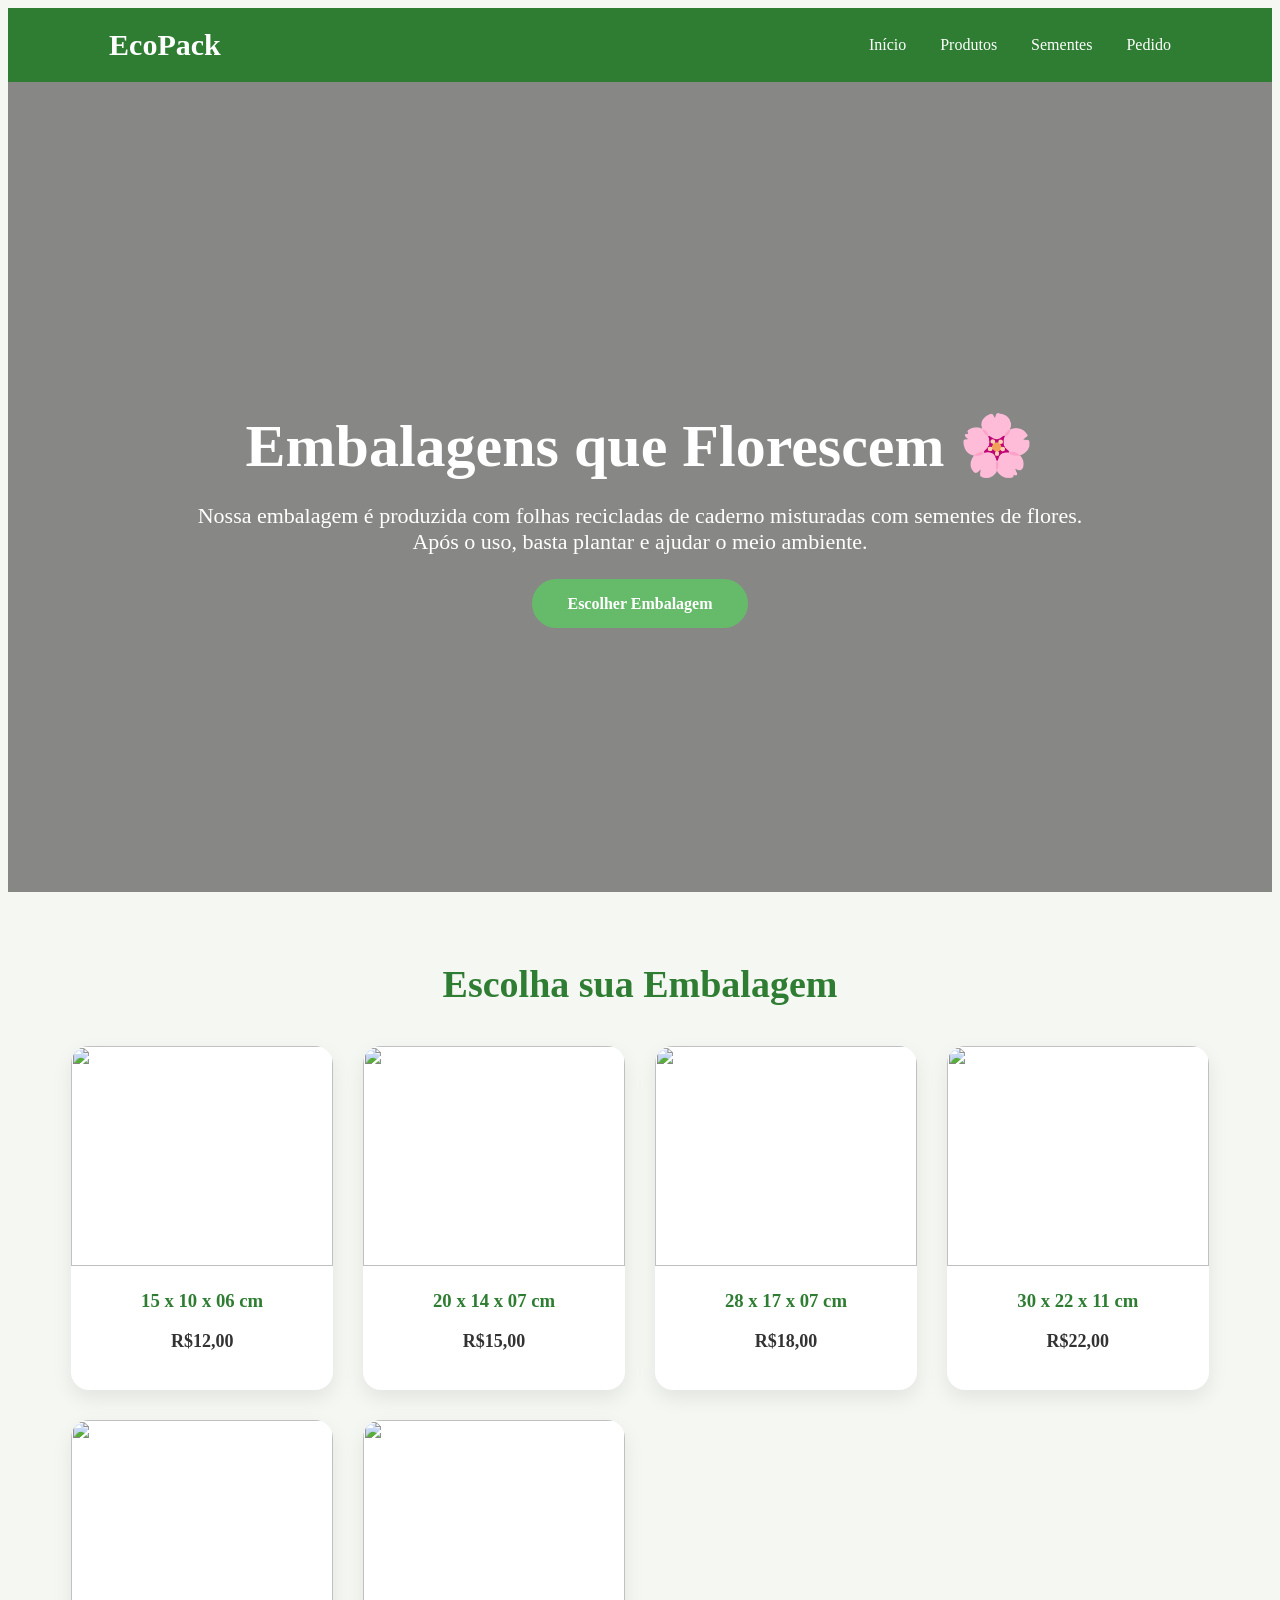
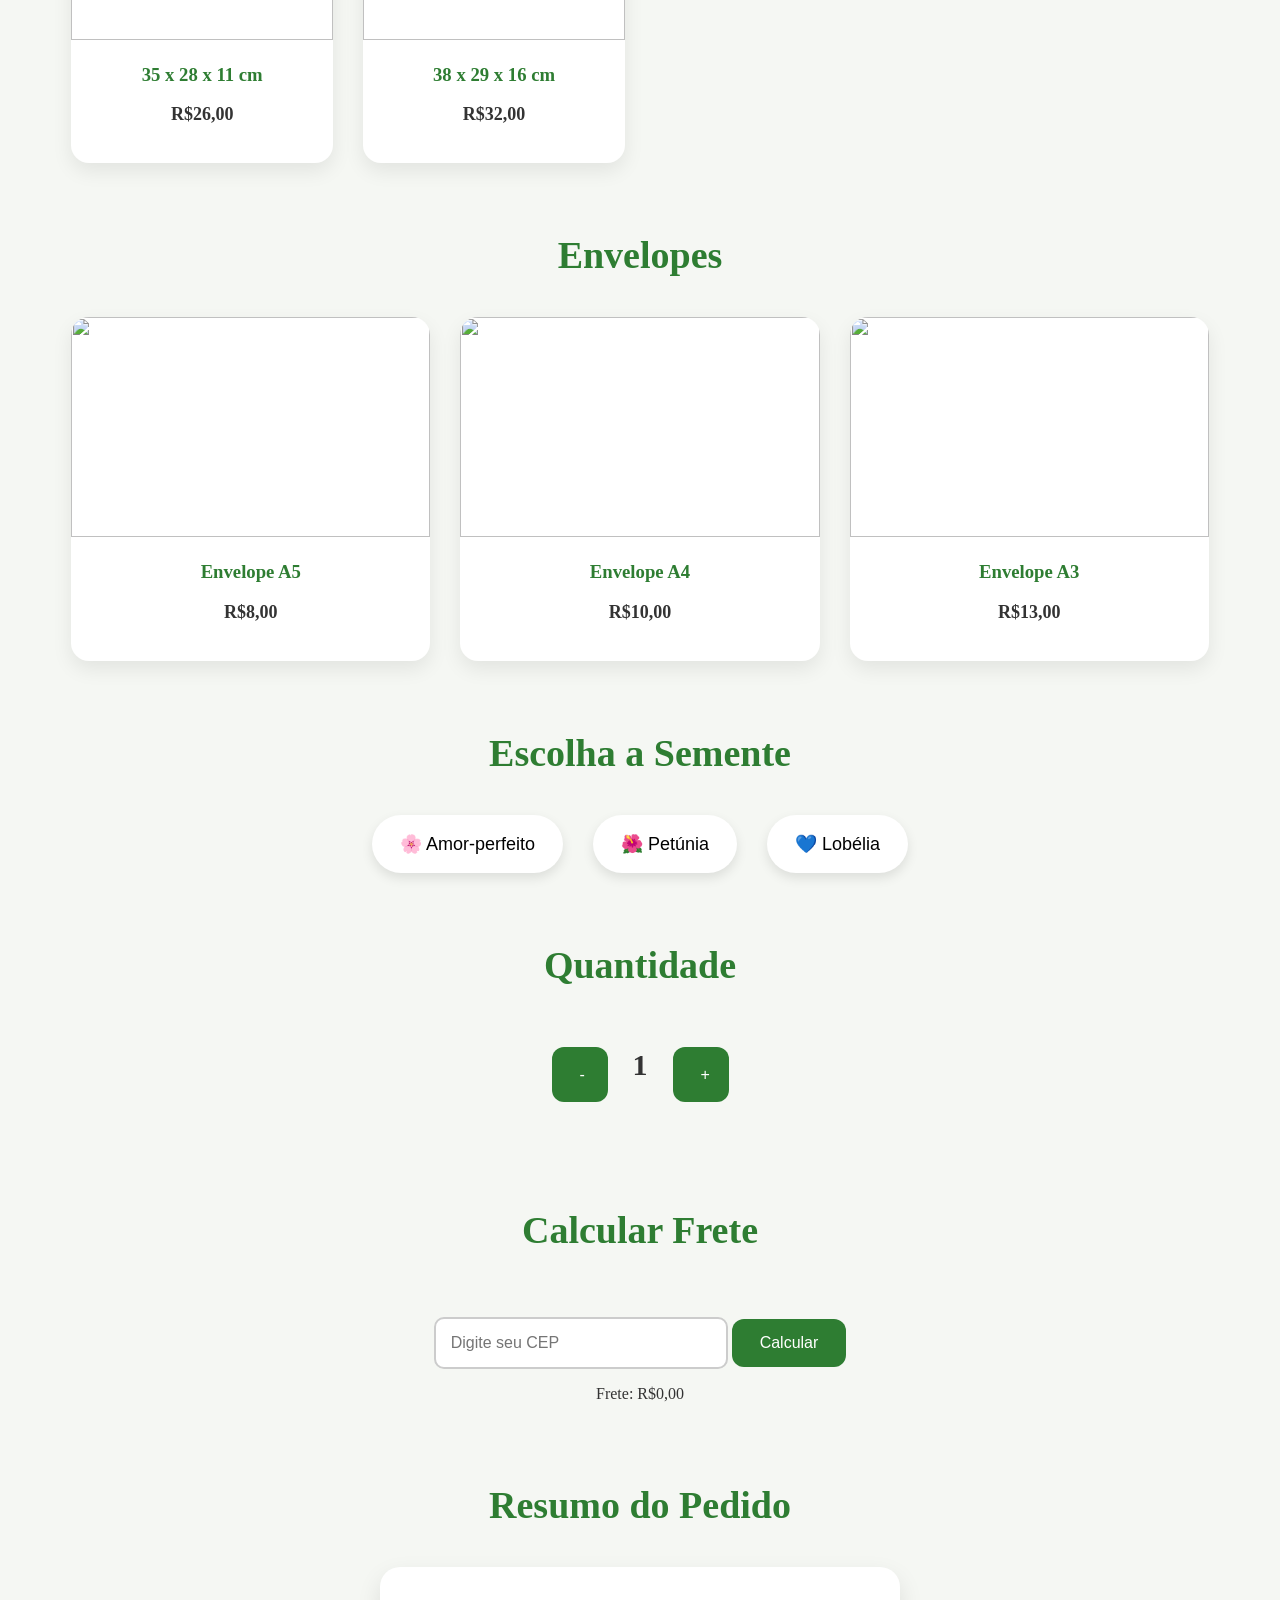
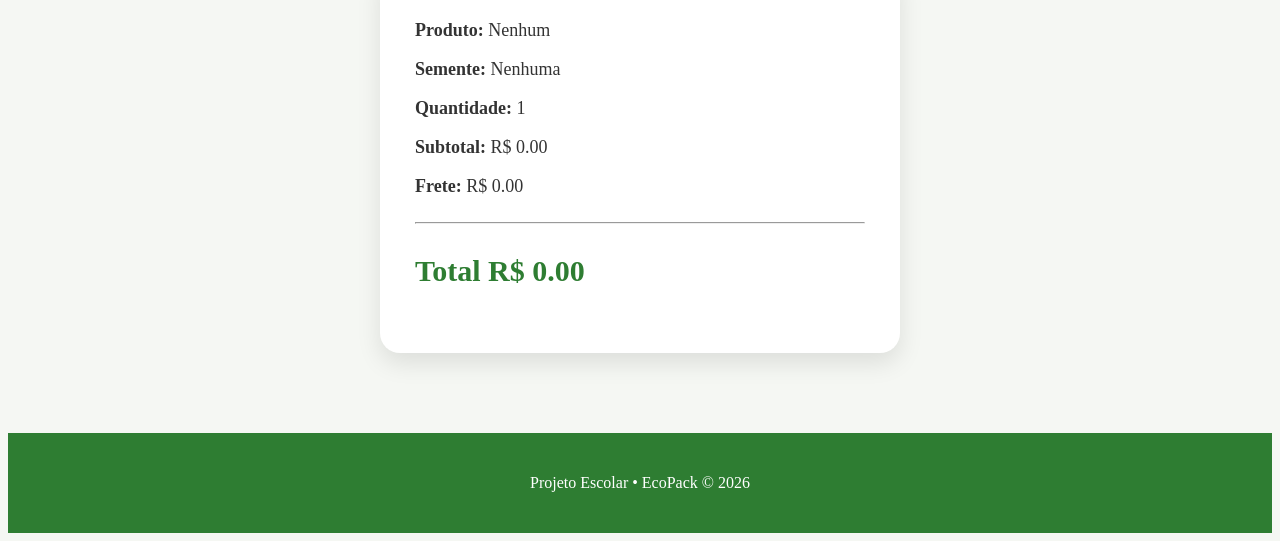
==== index.html @ 2d5b4a35 "arrumando protótipo inicial" ====
<!DOCTYPE html>
<html lang="pt-br">
<head>
    <meta charset="UTF-8">
    <meta name="viewport" content="width=device-width, initial-scale=1.0">
    <title>EcoPack - Embalagens Sustentáveis</title>

    <link rel="stylesheet" href="style.css">

    <link rel="preconnect" href="https://fonts.googleapis.com">
    <link href="https://fonts.googleapis.com/css2?family=Poppins:wght@300;400;500;600;700&display=swap" rel="stylesheet">
</head>

<body>

<header>

    <div class="logo">
         EcoPack
    </div>

    <nav>

        <a href="#inicio">Início</a>
        <a href="#produtos">Produtos</a>
        <a href="#sementes">Sementes</a>
        <a href="#pedido">Pedido</a>

    </nav>

</header>


<section class="banner" id="inicio">

    <div class="banner-texto">

        <h1>Embalagens que Florescem 🌸</h1>

        <p>
            Nossa embalagem é produzida com folhas recicladas de caderno
            misturadas com sementes de flores.
            Após o uso, basta plantar e ajudar o meio ambiente.
        </p>

        <a href="#produtos" class="botao">
            Escolher Embalagem
        </a>

    </div>

</section>



<section class="produtos" id="produtos">

<h2>Escolha sua Embalagem</h2>

<div class="cards">

<div class="card" onclick="selecionarProduto('15x10x06',12)">
<img src="imagens/caixa1.png">
<h3>15 x 10 x 06 cm</h3>
<p>R$12,00</p>
</div>

<div class="card" onclick="selecionarProduto('20x14x07',15)">
<img src="imagens/caixa2.png">
<h3>20 x 14 x 07 cm</h3>
<p>R$15,00</p>
</div>

<div class="card" onclick="selecionarProduto('28x17x07',18)">
<img src="imagens/caixa3.png">
<h3>28 x 17 x 07 cm</h3>
<p>R$18,00</p>
</div>

<div class="card" onclick="selecionarProduto('30x22x11',22)">
<img src="imagens/caixa4.png">
<h3>30 x 22 x 11 cm</h3>
<p>R$22,00</p>
</div>

<div class="card" onclick="selecionarProduto('35x28x11',26)">
<img src="imagens/caixa5.png">
<h3>35 x 28 x 11 cm</h3>
<p>R$26,00</p>
</div>

<div class="card" onclick="selecionarProduto('38x29x16',32)">
<img src="imagens/caixa6.png">
<h3>38 x 29 x 16 cm</h3>
<p>R$32,00</p>
</div>

</div>

</section>



<section class="produtos">

<h2>Envelopes</h2>

<div class="cards">

<div class="card" onclick="selecionarProduto('Envelope A5',8)">
<img src="imagens/a5.png">
<h3>Envelope A5</h3>
<p>R$8,00</p>
</div>

<div class="card" onclick="selecionarProduto('Envelope A4',10)">
<img src="imagens/a4.png">
<h3>Envelope A4</h3>
<p>R$10,00</p>
</div>

<div class="card" onclick="selecionarProduto('Envelope A3',13)">
<img src="imagens/a3.png">
<h3>Envelope A3</h3>
<p>R$13,00</p>
</div>

</div>

</section>



<section class="sementes" id="sementes">

<h2>Escolha a Semente</h2>

<div class="sementes-card">

<button onclick="selecionarSemente('Amor-perfeito')">
🌸 Amor-perfeito
</button>

<button onclick="selecionarSemente('Petúnia')">
🌺 Petúnia
</button>

<button onclick="selecionarSemente('Lobélia')">
💙 Lobélia
</button>

</div>

</section>



<section class="pedido" id="pedido">

<h2>Quantidade</h2>

<div class="quantidade">

<button onclick="diminuir()">
-
</button>

<span id="quantidade">
1
</span>

<button onclick="aumentar()">
+
</button>

</div>

<br><br>

<h2>Calcular Frete</h2>

<input
type="text"
id="cep"
placeholder="Digite seu CEP">

<button onclick="calcularFrete()">
Calcular
</button>

<p id="valorFrete">
Frete: R$0,00
</p>

</section>



<section class="resumo">

<h2>Resumo do Pedido</h2>

<div class="resumo-box">

<p>

<strong>Produto:</strong>

<span id="produtoSelecionado">
Nenhum
</span>

</p>

<p>

<strong>Semente:</strong>

<span id="sementeSelecionada">
Nenhuma
</span>

</p>

<p>

<strong>Quantidade:</strong>

<span id="quantidadeResumo">
1
</span>

</p>

<p>

<strong>Subtotal:</strong>

R$

<span id="subtotal">
0.00
</span>

</p>

<p>

<strong>Frete:</strong>

R$

<span id="frete">
0.00
</span>

</p>

<hr>

<h3>

Total

R$

<span id="total">
0.00
</span>

</h3>

</div>

</section>



<footer>

<p>

Projeto Escolar • EcoPack © 2026

</p>

</footer>



<script src="script.js"></script>

</body>
</html>
---- style.css ----
```css
/* ===========================
      CONFIGURAÇÕES GERAIS
=========================== */

*{
    margin:0;
    padding:0;
    box-sizing:border-box;
    font-family:'Poppins',sans-serif;
}

body{
    background:#f5f7f3;
    color:#333;
}

/* ===========================
          HEADER
=========================== */

header{
    background:#2E7D32;
    color:white;

    display:flex;
    justify-content:space-between;
    align-items:center;

    padding:20px 8%;

    position:sticky;
    top:0;
    z-index:1000;
}

.logo{
    font-size:30px;
    font-weight:700;
}

nav a{

    text-decoration:none;
    color:white;

    margin-left:30px;

    transition:.3s;
}

nav a:hover{

    color:#c8f7c5;

}

/* ===========================
          BANNER
=========================== */

.banner{

    height:90vh;

    background:linear-gradient(rgba(0,0,0,.45),
    rgba(0,0,0,.45)),
    url("imagens/banner.jpg");

    background-size:cover;
    background-position:center;

    display:flex;
    align-items:center;
    justify-content:center;

    text-align:center;

    color:white;

}

.banner-texto{

    width:70%;

}

.banner h1{

    font-size:60px;
    margin-bottom:20px;

}

.banner p{

    font-size:22px;
    margin-bottom:40px;

}

.botao{

    background:#66BB6A;

    padding:16px 35px;

    color:white;

    text-decoration:none;

    border-radius:50px;

    transition:.3s;

    font-weight:600;

}

.botao:hover{

    background:#388E3C;

}

/* ===========================
      TÍTULOS
=========================== */

section h2{

    text-align:center;

    margin-top:70px;
    margin-bottom:40px;

    font-size:38px;

    color:#2E7D32;

}

/* ===========================
      CARDS
=========================== */

.cards{

    width:90%;

    margin:auto;

    display:grid;

    grid-template-columns:repeat(auto-fit,minmax(260px,1fr));

    gap:30px;

    margin-bottom:70px;

}

.card{

    background:white;

    border-radius:18px;

    overflow:hidden;

    box-shadow:0 8px 20px rgba(0,0,0,.08);

    cursor:pointer;

    transition:.35s;

    text-align:center;

    padding-bottom:20px;

}

.card:hover{

    transform:translateY(-10px);

    box-shadow:0 15px 35px rgba(0,0,0,.18);

}

.card img{

    width:100%;
    height:220px;

    object-fit:cover;

}

.card h3{

    margin-top:20px;

    color:#2E7D32;

}

.card p{

    margin-top:10px;

    font-size:18px;

    font-weight:600;

}

.card.selecionado{

    border:4px solid #4CAF50;

}

/* ===========================
      SEMENTES
=========================== */

.sementes-card{

    display:flex;

    justify-content:center;

    gap:30px;

    flex-wrap:wrap;

    margin-bottom:70px;

}

.sementes-card button{

    padding:18px 28px;

    border:none;

    border-radius:50px;

    background:white;

    font-size:18px;

    cursor:pointer;

    transition:.3s;

    box-shadow:0 5px 12px rgba(0,0,0,.10);

}

.sementes-card button:hover{

    background:#4CAF50;

    color:white;

}

/* ===========================
        PEDIDO
=========================== */

.pedido{

    text-align:center;

}

.quantidade{

    display:flex;

    justify-content:center;

    align-items:center;

    gap:25px;

}

.quantidade button{

    width:55px;
    height:55px;

    border:none;

    border-radius:50%;

    background:#4CAF50;

    color:white;

    font-size:28px;

    cursor:pointer;

}

.quantidade span{

    font-size:30px;

    font-weight:bold;

}

input{

    margin-top:25px;

    width:260px;

    padding:15px;

    border-radius:10px;

    border:2px solid #ccc;

    font-size:16px;

}

.pedido button{

    margin-top:20px;

    padding:15px 28px;

    border:none;

    border-radius:12px;

    background:#2E7D32;

    color:white;

    cursor:pointer;

    font-size:16px;

}

/* ===========================
      RESUMO
=========================== */

.resumo{

    margin:80px auto;

}

.resumo-box{

    width:450px;

    max-width:90%;

    margin:auto;

    background:white;

    border-radius:20px;

    padding:35px;

    box-shadow:0 10px 25px rgba(0,0,0,.10);

}

.resumo-box p{

    margin-bottom:18px;

    font-size:18px;

}

.resumo-box hr{

    margin:25px 0;

}

.resumo-box h3{

    color:#2E7D32;

    font-size:30px;

}

/* ===========================
        FOOTER
=========================== */

footer{

    margin-top:70px;

    background:#2E7D32;

    color:white;

    text-align:center;

    padding:25px;

}

/* ===========================
      RESPONSIVO
=========================== */

@media(max-width:900px){

header{

    flex-direction:column;

}

nav{

    margin-top:20px;

}

nav a{

    display:block;

    margin:10px 0;

}

.banner h1{

    font-size:40px;

}

.banner p{

    font-size:18px;

}

}
```

```
```
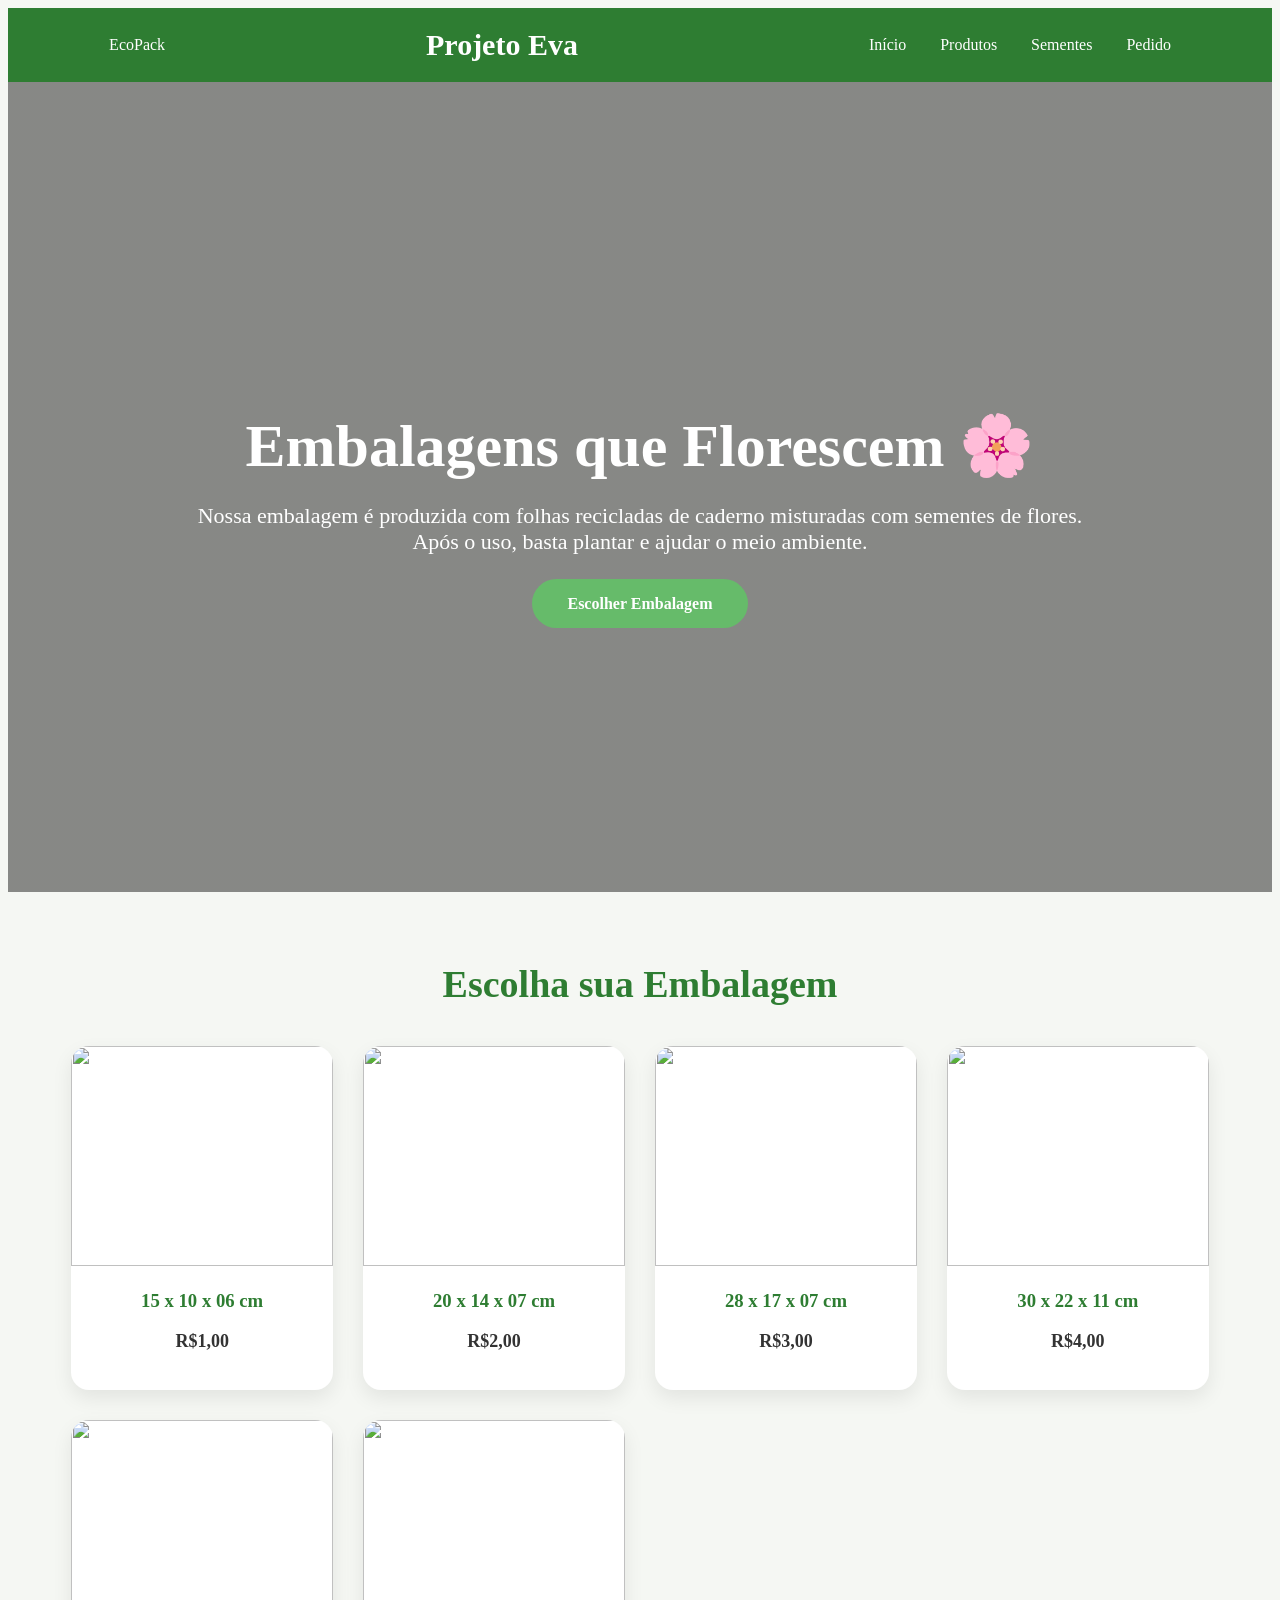
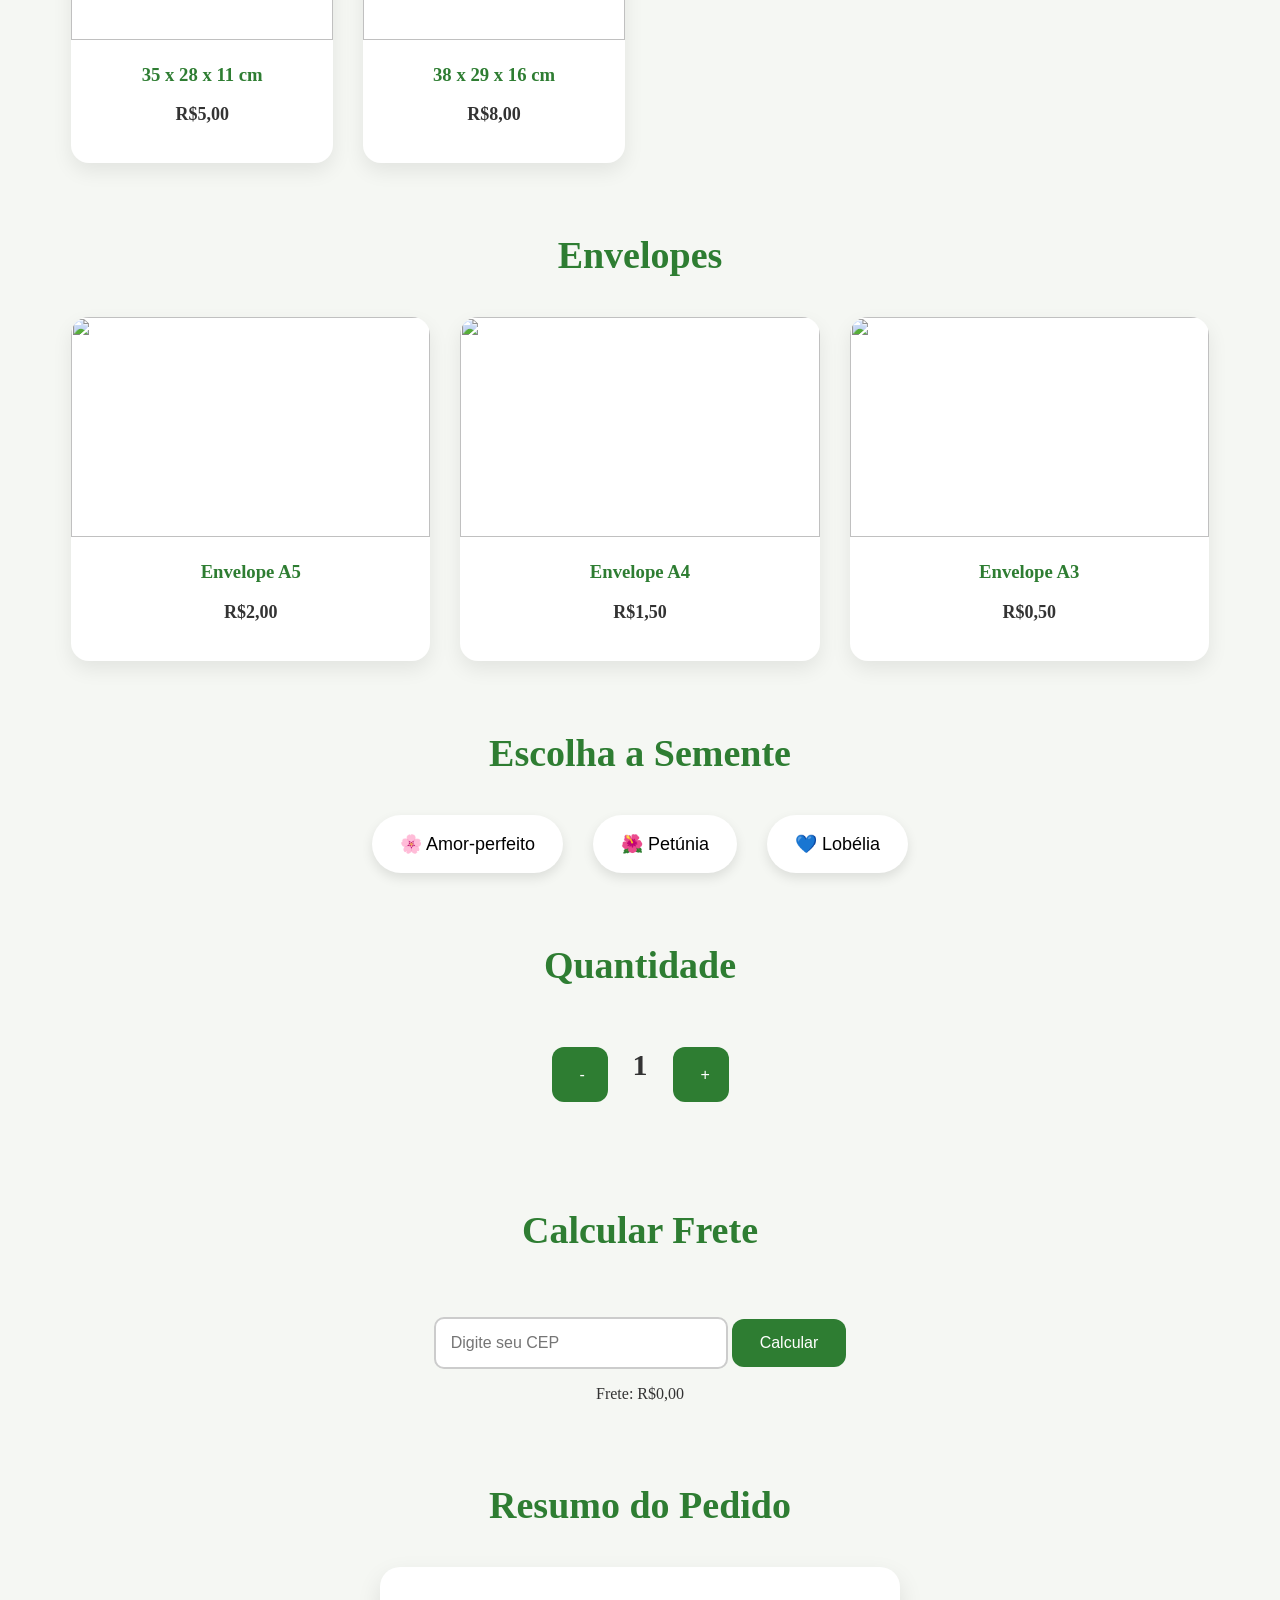
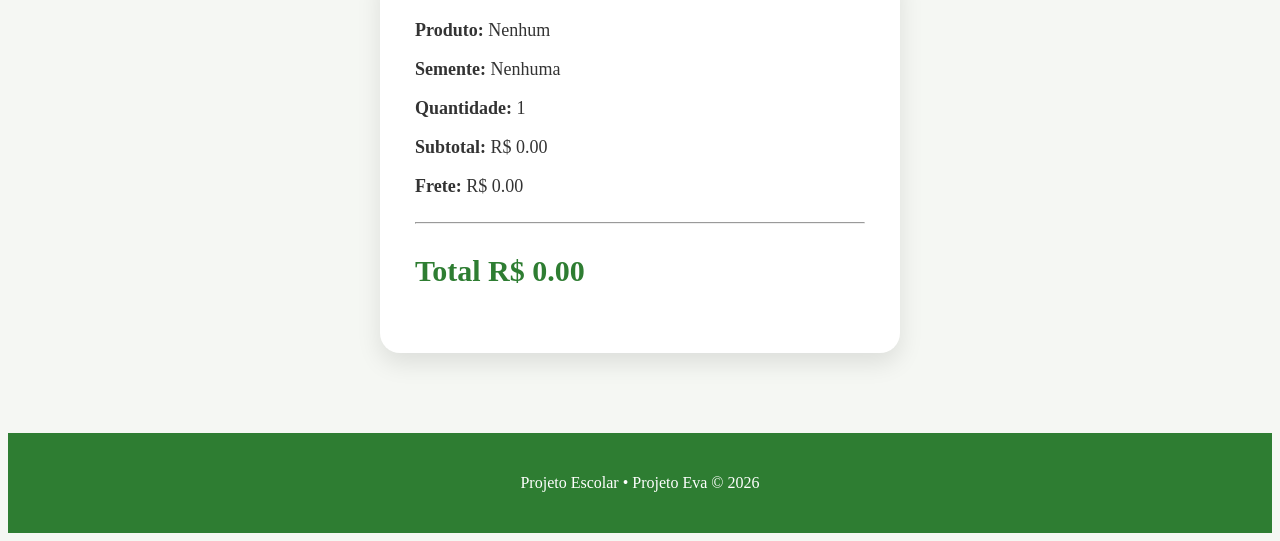
==== commit c5e9cf63: "arrumando nomes" ====
--- a/index.html
+++ b/index.html
@@ -3,7 +3,7 @@
 <head>
     <meta charset="UTF-8">
     <meta name="viewport" content="width=device-width, initial-scale=1.0">
-    <title>EcoPack - Embalagens Sustentáveis</title>
+    <title>Projeto Eva - Embalagens Sustentáveis</title>
 
     <link rel="stylesheet" href="style.css">
 
@@ -13,10 +13,10 @@
 
 <body>
 
-<header>
+<header>EcoPack
 
     <div class="logo">
-         EcoPack
+         Projeto Eva
     </div>
 
     <nav>
@@ -60,39 +60,39 @@
 <div class="cards">
 
 <div class="card" onclick="selecionarProduto('15x10x06',12)">
-<img src="imagens/caixa1.png">
+<img src="https://www.brazilianplast.com.br/caixa-de-papel-sem-visor-retangular-branca--pct-c_10-unds.2346.html">
 <h3>15 x 10 x 06 cm</h3>
-<p>R$12,00</p>
+<p>R$1,00</p>
 </div>
 
 <div class="card" onclick="selecionarProduto('20x14x07',15)">
-<img src="imagens/caixa2.png">
+<img src="https://www.brazilianplast.com.br/caixa-de-papel-sem-visor-retangular-branca--pct-c_10-unds.2346.html">
 <h3>20 x 14 x 07 cm</h3>
-<p>R$15,00</p>
+<p>R$2,00</p>
 </div>
 
 <div class="card" onclick="selecionarProduto('28x17x07',18)">
-<img src="imagens/caixa3.png">
+<img src="https://www.brazilianplast.com.br/caixa-de-papel-sem-visor-retangular-branca--pct-c_10-unds.2346.html">
 <h3>28 x 17 x 07 cm</h3>
-<p>R$18,00</p>
+<p>R$3,00</p>
 </div>
 
 <div class="card" onclick="selecionarProduto('30x22x11',22)">
-<img src="imagens/caixa4.png">
+<img src="https://www.brazilianplast.com.br/caixa-de-papel-sem-visor-retangular-branca--pct-c_10-unds.2346.html">
 <h3>30 x 22 x 11 cm</h3>
-<p>R$22,00</p>
+<p>R$4,00</p>
 </div>
 
 <div class="card" onclick="selecionarProduto('35x28x11',26)">
-<img src="imagens/caixa5.png">
+<img src="https://www.brazilianplast.com.br/caixa-de-papel-sem-visor-retangular-branca--pct-c_10-unds.2346.html">
 <h3>35 x 28 x 11 cm</h3>
-<p>R$26,00</p>
+<p>R$5,00</p>
 </div>
 
 <div class="card" onclick="selecionarProduto('38x29x16',32)">
-<img src="imagens/caixa6.png">
+<img src="https://www.brazilianplast.com.br/caixa-de-papel-sem-visor-retangular-branca--pct-c_10-unds.2346.htm">
 <h3>38 x 29 x 16 cm</h3>
-<p>R$32,00</p>
+<p>R$8,00</p>
 </div>
 
 </div>
@@ -108,21 +108,21 @@
 <div class="cards">
 
 <div class="card" onclick="selecionarProduto('Envelope A5',8)">
-<img src="imagens/a5.png">
+<img src="https://www.dellanet.com.br/product-page/envelope-amarelo-diversos-tamanhos">
 <h3>Envelope A5</h3>
-<p>R$8,00</p>
+<p>R$2,00</p>
 </div>
 
 <div class="card" onclick="selecionarProduto('Envelope A4',10)">
-<img src="imagens/a4.png">
+<img src="https://www.dellanet.com.br/product-page/envelope-amarelo-diversos-tamanhos">
 <h3>Envelope A4</h3>
-<p>R$10,00</p>
+<p>R$1,50</p>
 </div>
 
 <div class="card" onclick="selecionarProduto('Envelope A3',13)">
-<img src="imagens/a3.png">
+<img src="https://www.dellanet.com.br/product-page/envelope-amarelo-diversos-tamanhos">
 <h3>Envelope A3</h3>
-<p>R$13,00</p>
+<p>R$0,50</p>
 </div>
 
 </div>
@@ -280,7 +280,7 @@
 
 <p>
 
-Projeto Escolar • EcoPack © 2026
+Projeto Escolar • Projeto Eva © 2026
 
 </p>
 
